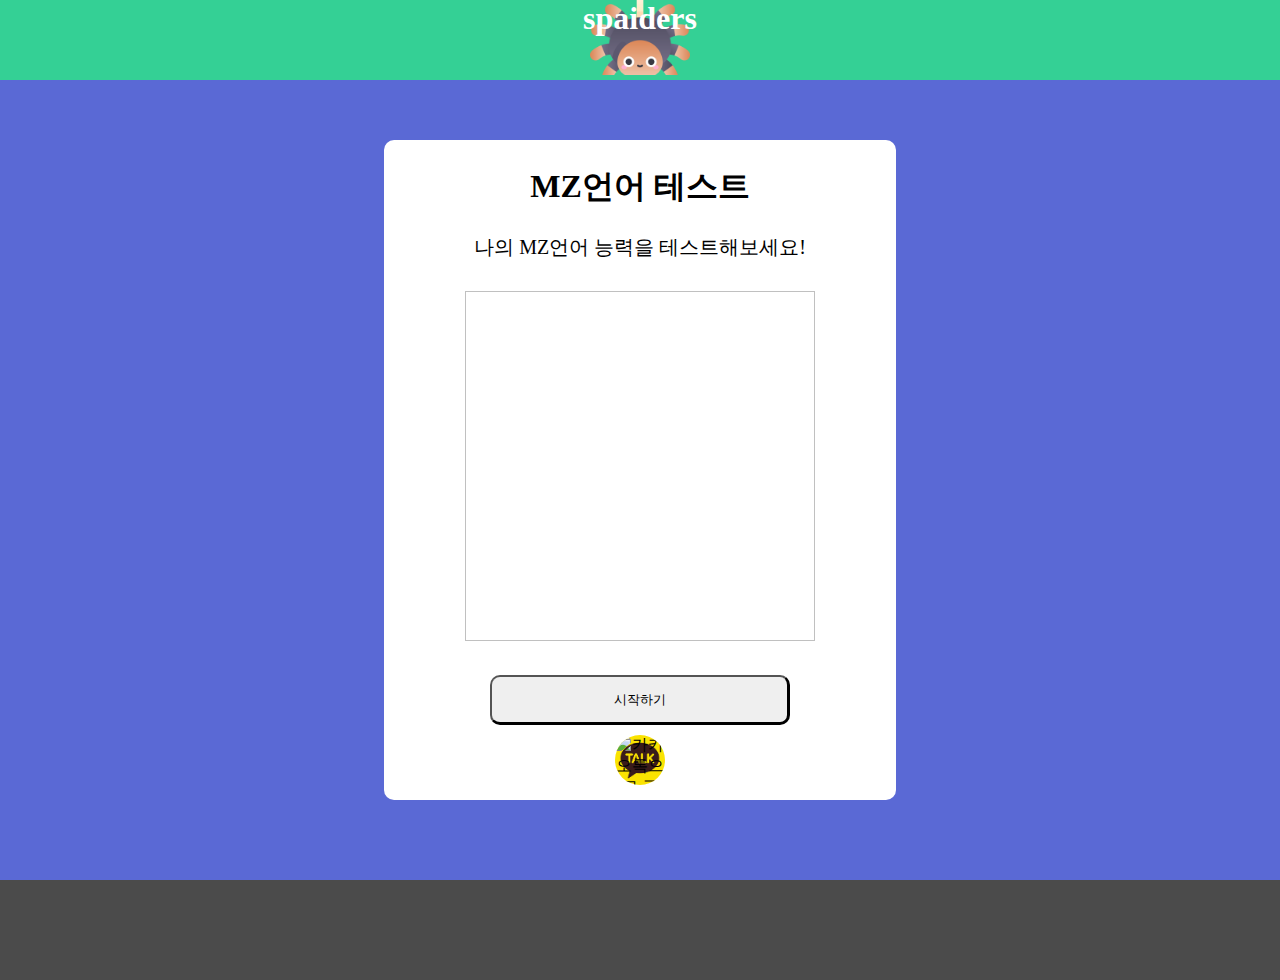
==== templates/index.html @ 33c87e4a "서버 구현 및 html 연결" ====
<!DOCTYPE html>
<html lang="ko">
<head>
  <meta charset="UTF-8">
  <meta http-equiv="X-UA-Compatible" content="IE=edge">
  <meta name="viewport" content="width=device-width, initial-scale=1.0">
  <title>MZ세대 구조</title>
  <link rel="stylesheet" href="../static/css/index.css">
</head>
<body>
  <div id="wrap">
    <header id="header">
      <a href="./index.html" id="logo">spaiders</a>
    </header>
    <main id="main">
      <div id="section1">
        <h1 id="h2">MZ언어 테스트</h1>
        <p>나의 MZ언어 능력을 테스트해보세요!</p>
        <img>
        <a href="main.html"><button class="start_btn">시작하기</button></a>
        <a href="#" id="share">
          <img class='share' src="../static/css/images/293187_124155_579.jpg" alt="카카오톡으로 공휴하기">
        </a>

      </div>

    </main>
    <footer id="footer"></footer>
  </div>
</body>
</html>
---- static/css/index.css ----
/* * */
* {
  min-width: 350px;

  box-sizing:border-box;
  margin: 0;
  padding: 0;
  text-decoration: none;
  list-style: none;
  text-align: center;
  color: black;

}


/* 레이아웃 */
#wrap {
  overflow: hidden;
  width: 100%;
  height: 100%;
}
#header {
  width: 100%;
  height: 80px;
  background-color: rgb(52, 208, 149);
}
#main {
  width: 100%;
  height: 800px;
  background-color: rgb(90, 105, 213);
  position: relative;

}
#footer {
  width: 100%;
  height: 100px;
  background-color: rgb(75, 75, 75);
}

/* 헤더 */

#header #logo {
  margin: 0 auto;
  display: inline-block;
  font-size: 32px;
  font-weight: 600;
  text-decoration: none;
  color: rgb(255, 255, 255);
  height: 75px;
  background-image: url(../images/free-icon-tarantula-4484333.png);
  background-size: 100px 100px;
  background-position: center;
  background-repeat: no-repeat;


}
/* 메인 */
#main #section1 {
  position: relative;
  margin: 0 auto;
  width: 40%;
  top: 60px;
  background-color: #fff;
  height: 660px;
  border-radius: 10px;
}
#main #section1 #h2{
  display: inline-block;
  margin: 25px;

}
#main #section1 p{
  font-size: 20px;
}
#main #section1 img{
  background-image: url(../images/giphy.gif);
  margin: 0 auto;
  display: inline-block;
  background-size: 350px;
  background-repeat: no-repeat;
  background-position: center center;
  height: 350px;
  margin: 30px auto;
}
#main #section1 a .start_btn{
  min-width: 200px;
  margin: 0 auto;
  width: 300px;
  height: 50px;
  border-radius: 10px;
  border-bottom: 3px solid;
  border-right: 3px solid;
}
#main #section1 .start_btn:hover{
  cursor: pointer;
}
#main #section1 #share{
  min-width:49px;
  width: 50px;
  height: 50px;
  display: block;
  margin: 0 auto;
}
#main #section1 #share .share{
  background-image: url(../images/293187_124155_579.jpg);
  min-width:49px;
  background-size: 50px 50px;
  background-repeat: no-repeat;
  background-position: center;
  align-items: center;
  display: block;
  margin: 10px auto;
  width: 50px;
  height: 50px;
  border-radius: 60px;
}
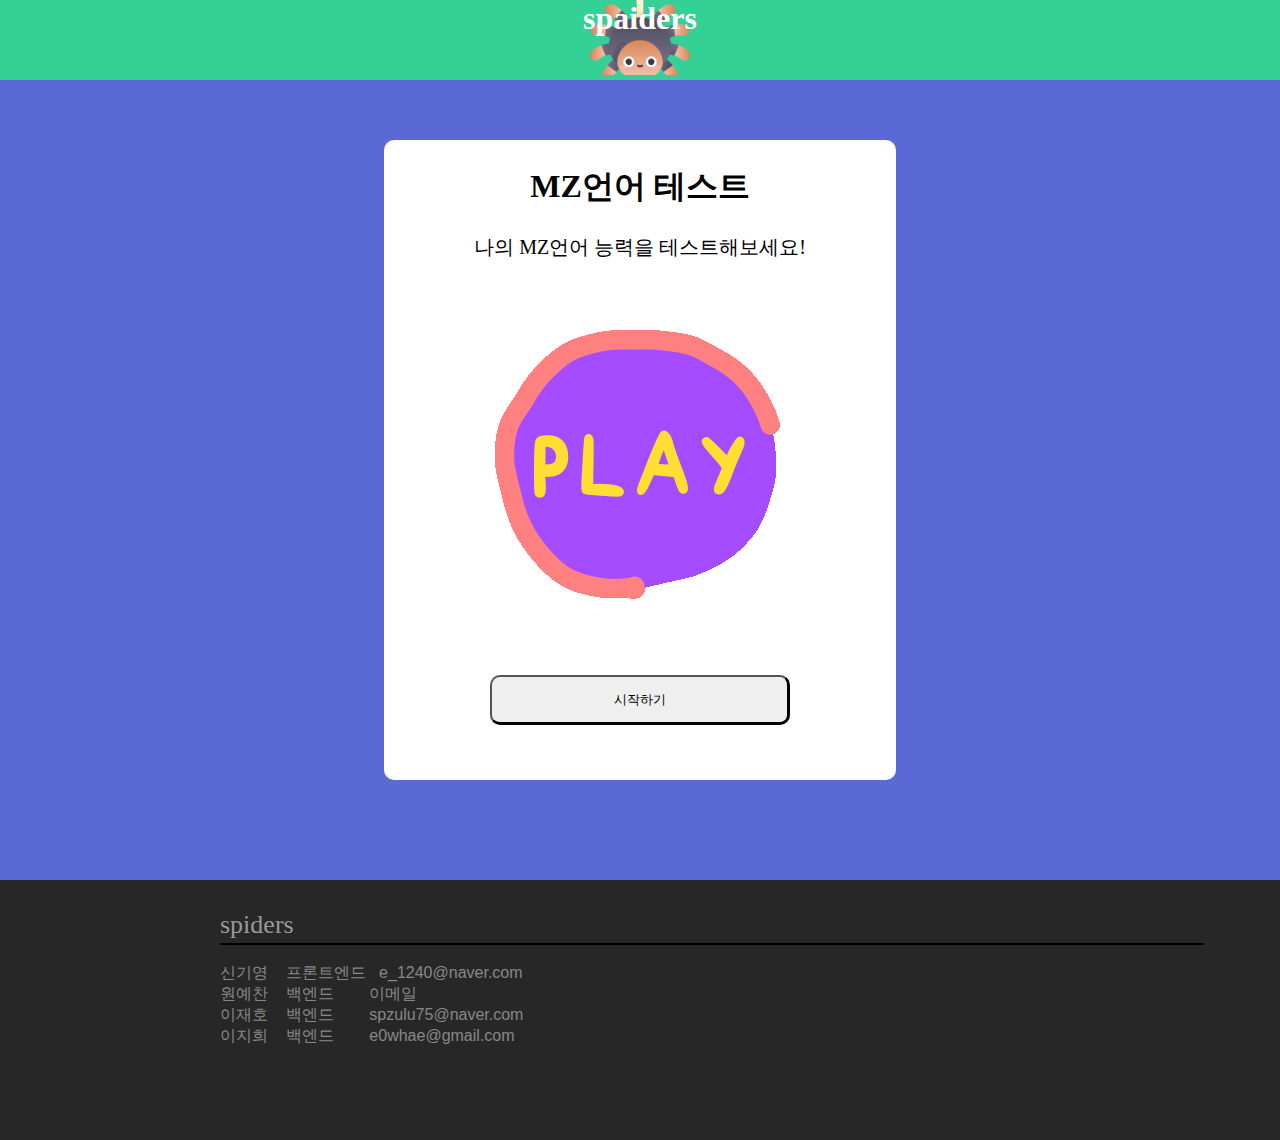
==== commit d51accab: "220401 기영님 작업 합히고 일부 수정 후 커밋 푸시" ====
--- a/templates/index.html
+++ b/templates/index.html
@@ -18,16 +18,26 @@
       <div id="section1">
         <h1 id="h2">MZ언어 테스트</h1>
         <p>나의 MZ언어 능력을 테스트해보세요!</p>
-        <img>
-        <a href="main.html"><button class="start_btn">시작하기</button></a>
-        <a href="#" id="share">
-          <img class='share' src="../static/css/images/293187_124155_579.jpg" alt="카카오톡으로 공휴하기">
+        <img id="start" src="../static/images/start.gif" alt="시작이미지">
+        <a href="main.html">
+          <button class="start_btn">시작하기</button>
         </a>
-
+    
+       
       </div>
 
     </main>
-    <footer id="footer"></footer>
+    <footer id="footer">
+      <div class="fot1">
+        <h3>spiders</h3>
+        <hr>
+        <br>
+        <p class="info">신기영 &nbsp&nbsp&nbsp프론트엔드&nbsp&nbsp e_1240@naver.com</p>
+        <p class="info">원예찬 &nbsp&nbsp&nbsp백엔드&nbsp&nbsp&nbsp&nbsp&nbsp&nbsp&nbsp&nbsp이메일</p>
+        <p class="info">이재호 &nbsp&nbsp&nbsp백엔드&nbsp&nbsp&nbsp&nbsp&nbsp&nbsp&nbsp spzulu75@naver.com</p>
+        <p class="info">이지희 &nbsp&nbsp&nbsp백엔드&nbsp&nbsp&nbsp&nbsp&nbsp&nbsp&nbsp e0whae@gmail.com</p>
+      </div>
+    </footer>
   </div>
 </body>
 </html>--- a/static/css/index.css
+++ b/static/css/index.css
@@ -33,8 +33,9 @@
 }
 #footer {
   width: 100%;
-  height: 100px;
-  background-color: rgb(75, 75, 75);
+  background-color: rgb(39, 39, 39);
+  position: relative;
+  height: 260px;
 }
 
 /* 헤더 */
@@ -61,7 +62,7 @@
   width: 40%;
   top: 60px;
   background-color: #fff;
-  height: 660px;
+  height: 640px;
   border-radius: 10px;
 }
 #main #section1 #h2{
@@ -72,7 +73,7 @@
 #main #section1 p{
   font-size: 20px;
 }
-#main #section1 img{
+#main #section1 #start{
   background-image: url(../images/giphy.gif);
   margin: 0 auto;
   display: inline-block;
@@ -94,23 +95,32 @@
 #main #section1 .start_btn:hover{
   cursor: pointer;
 }
-#main #section1 #share{
-  min-width:49px;
-  width: 50px;
-  height: 50px;
-  display: block;
-  margin: 0 auto;
+
+/* 푸터 */
+
+#footer .fot1{
+  position: absolute;
+  width: 80%;
+  margin: 0 200px;
+
+  height: 100%;
+  padding: 20px;
 }
-#main #section1 #share .share{
-  background-image: url(../images/293187_124155_579.jpg);
-  min-width:49px;
-  background-size: 50px 50px;
-  background-repeat: no-repeat;
-  background-position: center;
-  align-items: center;
-  display: block;
-  margin: 10px auto;
-  width: 50px;
-  height: 50px;
-  border-radius: 60px;
+#footer .fot1 hr{
+  margin-top: 3px;
+  background-color:#dadada;
+  border: 1px solid ;
+}
+
+#footer .fot1 h3{
+  margin-top: 10px;
+  color: #999999;
+  font-weight: 100;
+  font-size: 26px;
+  text-align: initial;
+}
+#footer .fot1 .info{
+  text-align: initial;
+  font-family: sans-serif;
+  color: #888888;
 }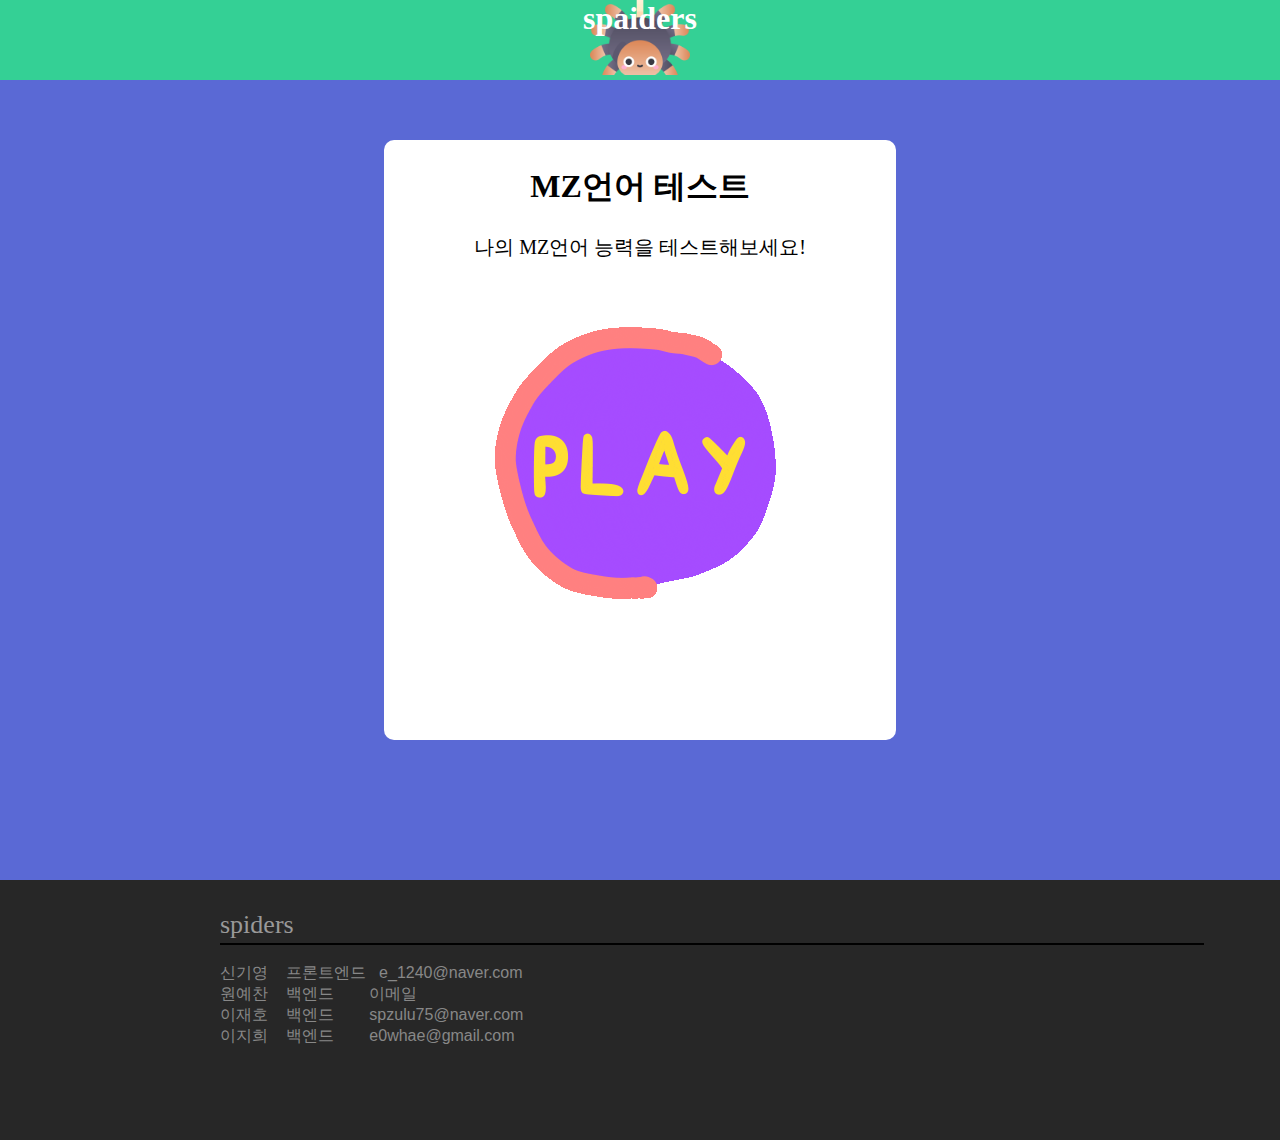
==== commit 11729c7c: "04_02 정상 서버와 임시데이터 코드 연결" ====
--- a/templates/index.html
+++ b/templates/index.html
@@ -18,9 +18,9 @@
       <div id="section1">
         <h1 id="h2">MZ언어 테스트</h1>
         <p>나의 MZ언어 능력을 테스트해보세요!</p>
-        <img id="start" src="../static/images/start.gif" alt="시작이미지">
+        
         <a href="main.html">
-          <button class="start_btn">시작하기</button>
+          <img id="start" src="../static/images/start.gif" alt="시작이미지">
         </a>
     
        
--- a/static/css/index.css
+++ b/static/css/index.css
@@ -62,7 +62,7 @@
   width: 40%;
   top: 60px;
   background-color: #fff;
-  height: 640px;
+  height: 600px;
   border-radius: 10px;
 }
 #main #section1 #h2{
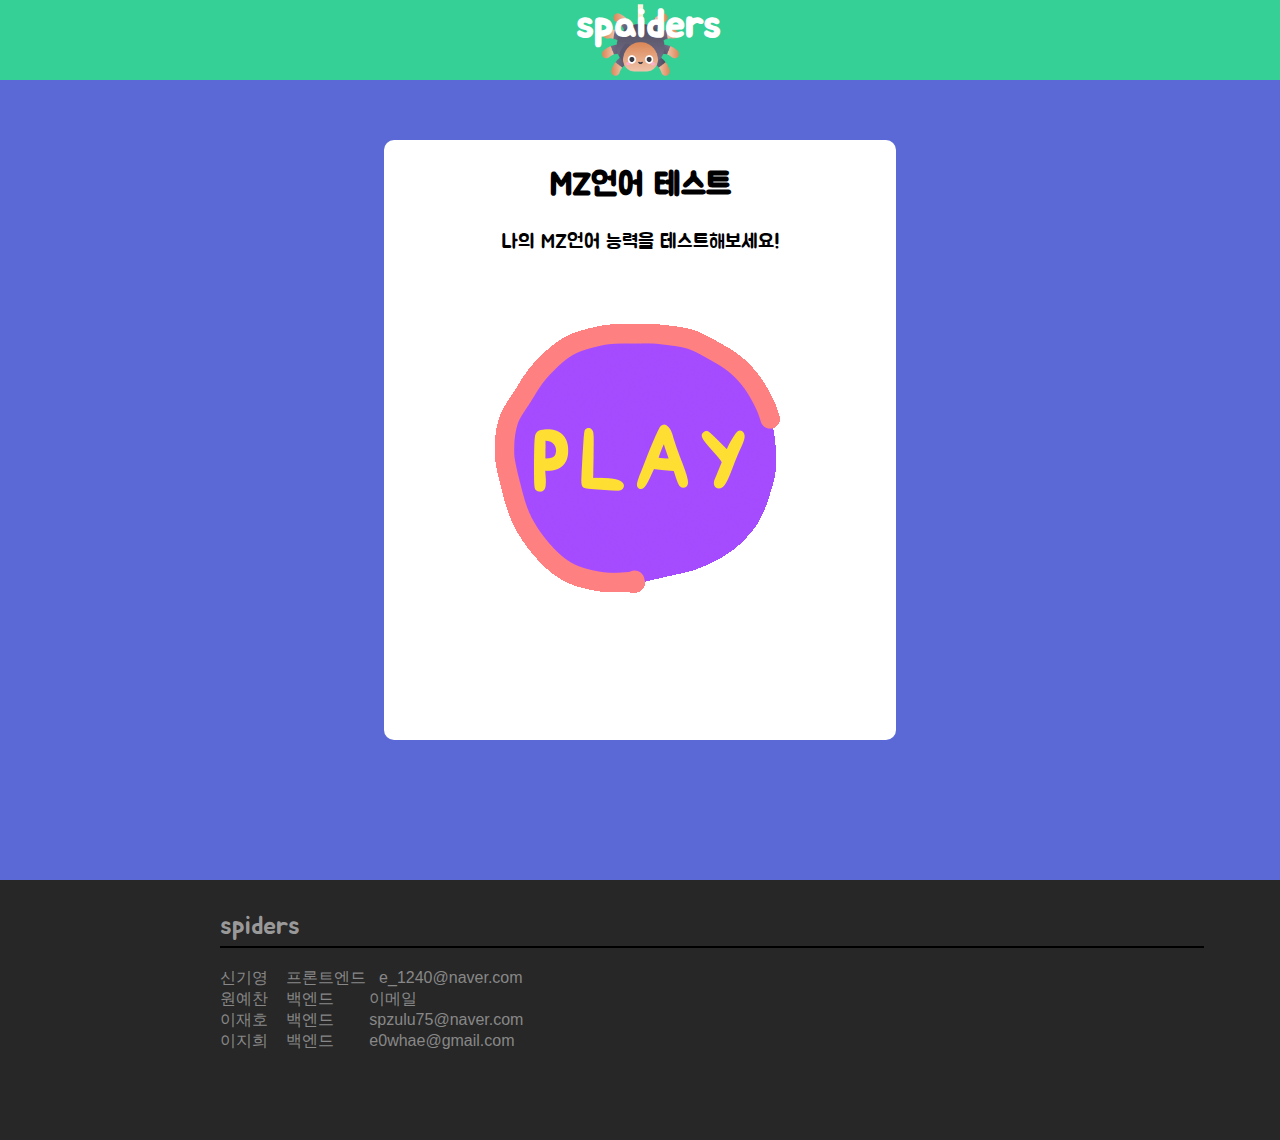
==== commit 45efd180: "result.css수정과, 카카오 공유 api.js 생성" ====
--- a/templates/index.html
+++ b/templates/index.html
@@ -1,5 +1,3 @@
-
-
 <!DOCTYPE html>
 <html lang="ko">
 <head>
@@ -8,24 +6,21 @@
   <meta name="viewport" content="width=device-width, initial-scale=1.0">
   <title>MZ세대 구조</title>
   <link rel="stylesheet" href="../static/css/index.css">
+    <link href="https://fonts.googleapis.com/css2?family=Jua&display=swap" rel="stylesheet">
 </head>
 <body>
   <div id="wrap">
     <header id="header">
-      <a href="./index.html" id="logo">spaiders</a>
+      <a href="http://127.0.0.1:5000/" id="logo">spaiders</a>
     </header>
     <main id="main">
       <div id="section1">
         <h1 id="h2">MZ언어 테스트</h1>
         <p>나의 MZ언어 능력을 테스트해보세요!</p>
-        
         <a href="main.html">
           <img id="start" src="../static/images/start.gif" alt="시작이미지">
         </a>
-    
-       
       </div>
-
     </main>
     <footer id="footer">
       <div class="fot1">
--- a/static/css/index.css
+++ b/static/css/index.css
@@ -1,7 +1,7 @@
 /* * */
 * {
   min-width: 350px;
-
+  font-family: 'Jua', sans-serif;
   box-sizing:border-box;
   margin: 0;
   padding: 0;
@@ -41,17 +41,17 @@
 /* 헤더 */
 
 #header #logo {
-  margin: 0 auto;
+  min-width: 0px;
   display: inline-block;
-  font-size: 32px;
-  font-weight: 600;
-  text-decoration: none;
-  color: rgb(255, 255, 255);
-  height: 75px;
   background-image: url(../images/free-icon-tarantula-4484333.png);
-  background-size: 100px 100px;
+  background-size: 60% 80px;
+  background-repeat: no-repeat;
   background-position: center;
-  background-repeat: no-repeat;
+  width: 10%;
+  height: 80px;
+  font-size: 40px;
+  font-weight: bold;
+  color: #ffffff;
 
 
 }
@@ -74,7 +74,7 @@
   font-size: 20px;
 }
 #main #section1 #start{
-  background-image: url(../images/giphy.gif);
+  background-image: url(../images/start.gif);
   margin: 0 auto;
   display: inline-block;
   background-size: 350px;
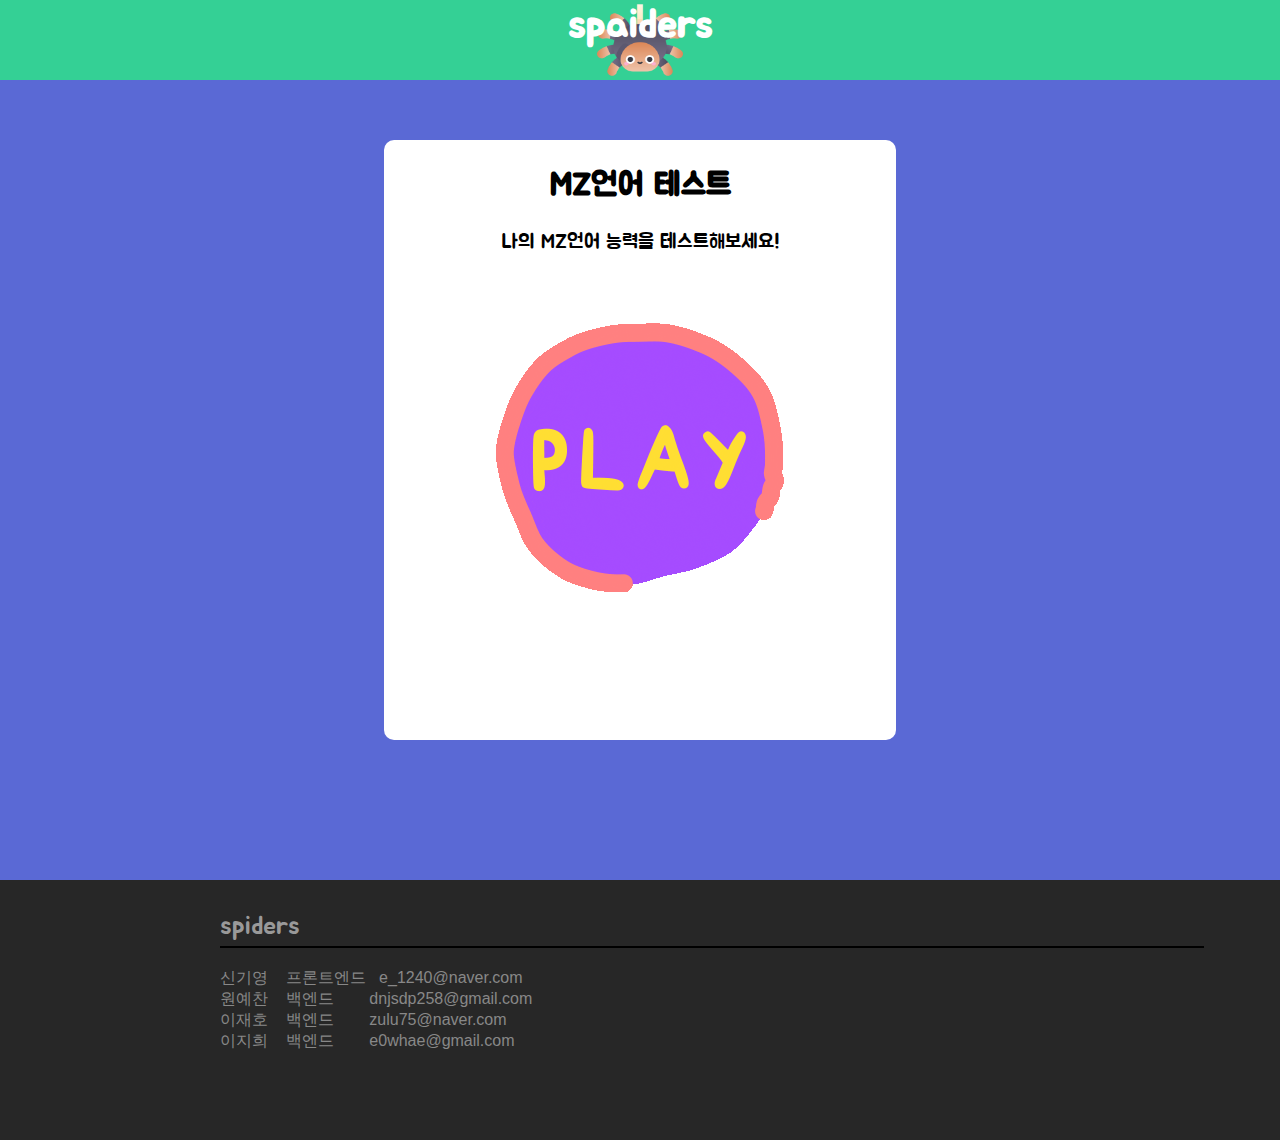
==== commit 9fef7095: "진짜 진짜 최종_진짜_이게진짜" ====
--- a/templates/index.html
+++ b/templates/index.html
@@ -28,8 +28,8 @@
         <hr>
         <br>
         <p class="info">신기영 &nbsp&nbsp&nbsp프론트엔드&nbsp&nbsp e_1240@naver.com</p>
-        <p class="info">원예찬 &nbsp&nbsp&nbsp백엔드&nbsp&nbsp&nbsp&nbsp&nbsp&nbsp&nbsp&nbsp이메일</p>
-        <p class="info">이재호 &nbsp&nbsp&nbsp백엔드&nbsp&nbsp&nbsp&nbsp&nbsp&nbsp&nbsp spzulu75@naver.com</p>
+        <p class="info">원예찬 &nbsp&nbsp&nbsp백엔드&nbsp&nbsp&nbsp&nbsp&nbsp&nbsp&nbsp dnjsdp258@gmail.com</p>
+        <p class="info">이재호 &nbsp&nbsp&nbsp백엔드&nbsp&nbsp&nbsp&nbsp&nbsp&nbsp&nbsp zulu75@naver.com</p>
         <p class="info">이지희 &nbsp&nbsp&nbsp백엔드&nbsp&nbsp&nbsp&nbsp&nbsp&nbsp&nbsp e0whae@gmail.com</p>
       </div>
     </footer>
--- a/static/css/index.css
+++ b/static/css/index.css
@@ -47,7 +47,7 @@
   background-size: 60% 80px;
   background-repeat: no-repeat;
   background-position: center;
-  width: 10%;
+  width: 144px;
   height: 80px;
   font-size: 40px;
   font-weight: bold;
@@ -123,4 +123,29 @@
   text-align: initial;
   font-family: sans-serif;
   color: #888888;
+}
+
+
+
+@media(max-width: 768px){
+  #footer .fot1 {
+    position: absolute;
+    width: 80%;
+    margin: 0 ;
+    height: 100%;
+    padding: 20px;
+  }
+
+  #header #logo {
+    display: inline-block;
+    background-image: url(../images/free-icon-tarantula-4484333.png);
+    background-size: 60% 80px;
+    background-repeat: no-repeat;
+    background-position: center;
+    width: 144px;
+    height: 80px;
+    font-size: 40px;
+    font-weight: bold;
+    color: #ffffff;
+}
 }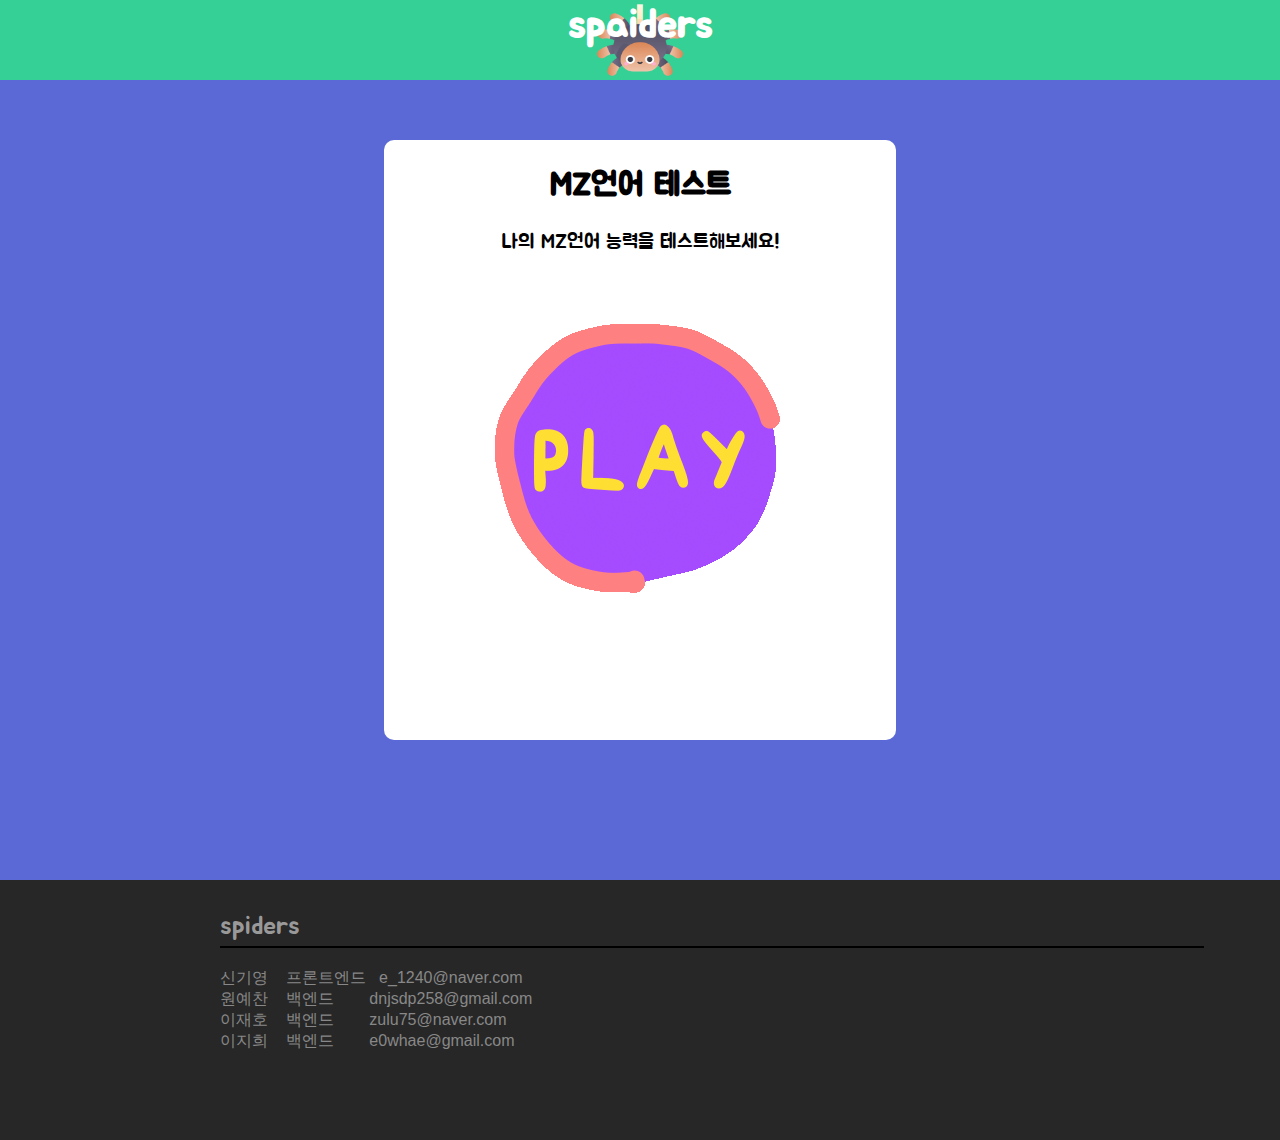
==== commit a7cd20a5: "링크 주소 옮기고 높이조정" ====
--- a/templates/index.html
+++ b/templates/index.html
@@ -11,7 +11,7 @@
 <body>
   <div id="wrap">
     <header id="header">
-      <a href="http://127.0.0.1:5000/" id="logo">spaiders</a>
+      <a href="http://mzquiz.site/" id="logo">spaiders</a>
     </header>
     <main id="main">
       <div id="section1">
